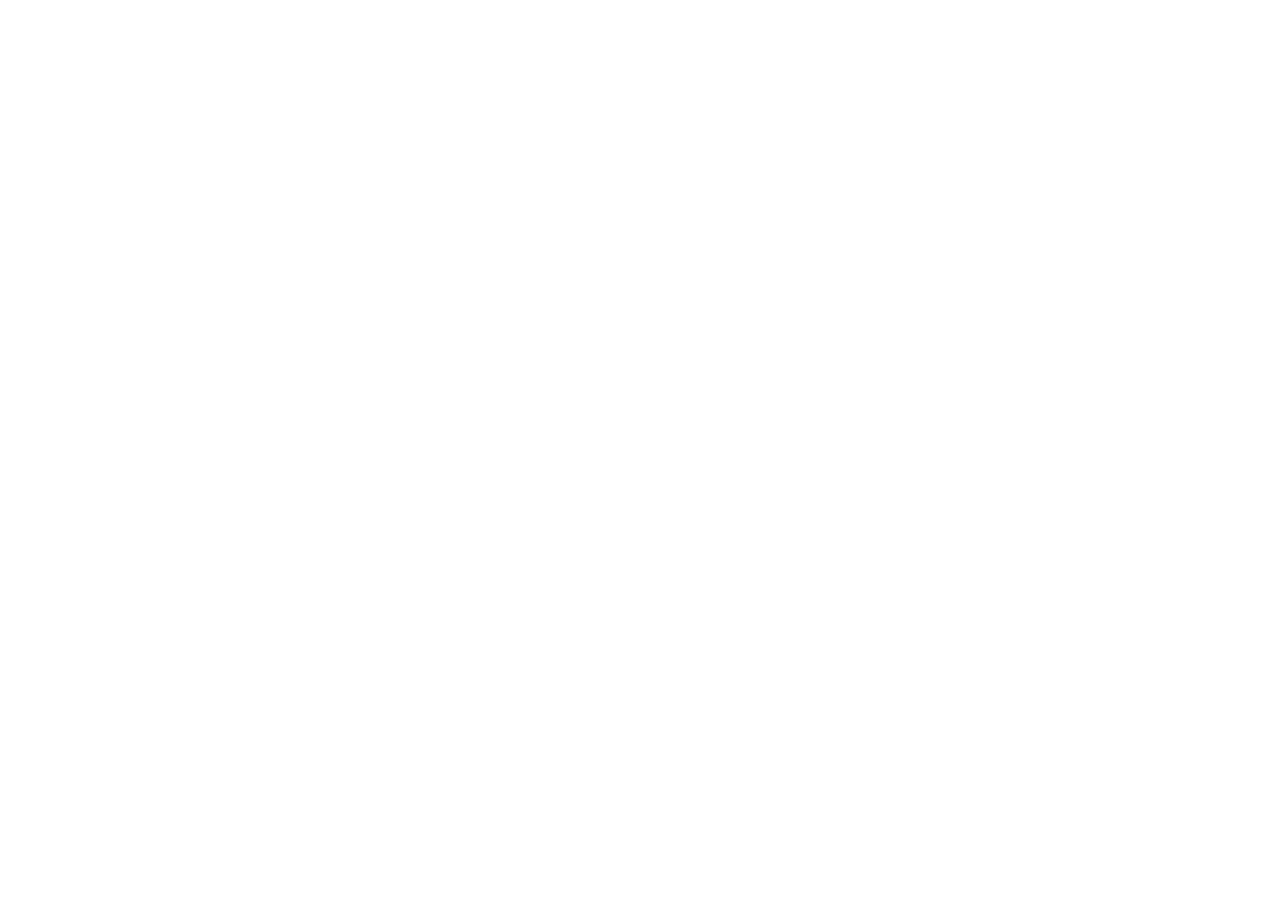
==== index.html @ dabef927 "criação dos arquivos html" ====
<!DOCTYPE html>
<html lang="en">
<head>
    <meta charset="UTF-8">
    <meta http-equiv="X-UA-Compatible" content="IE=edge">
    <meta name="viewport" content="width=device-width, initial-scale=1.0">
    <title>Document</title>
</head>
<body>
</body>
</html>
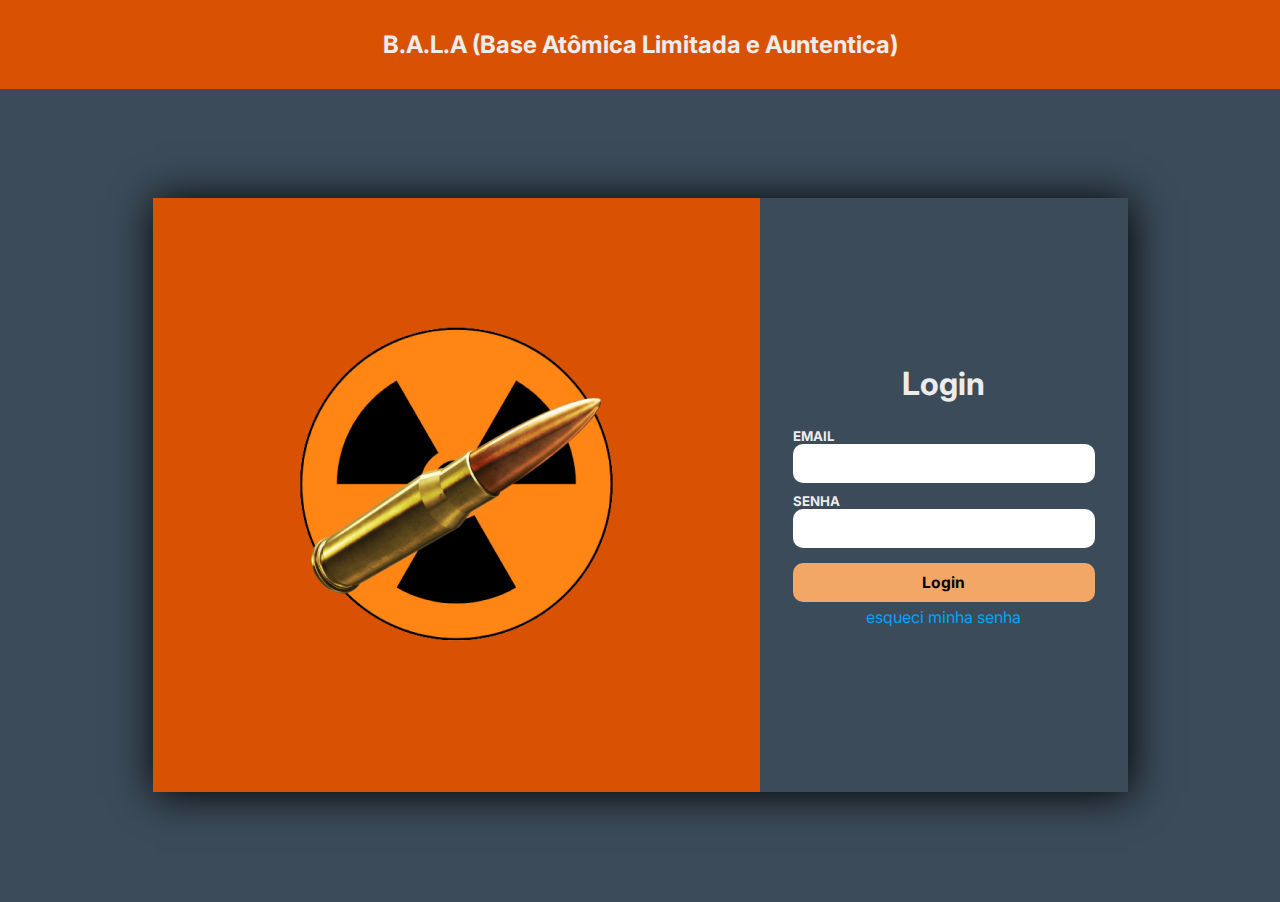
==== commit 5c960aa5: "Tela de login feita conforme o protótipo" ====
--- a/index.html
+++ b/index.html
@@ -1,11 +1,28 @@
 <!DOCTYPE html>
 <html lang="en">
-<head>
-    <meta charset="UTF-8">
-    <meta http-equiv="X-UA-Compatible" content="IE=edge">
-    <meta name="viewport" content="width=device-width, initial-scale=1.0">
-    <title>Document</title>
-</head>
-<body>
-</body>
-</html>+  <head>
+    <meta charset="utf-8" />
+    <meta name="viewport" content="width=device-width, initial-scale=1" />
+    <title>Tela de Login</title>
+    <link rel="stylesheet" href="./styles.css" />
+  </head>
+  <body>
+    <header>
+      <h2> B.A.L.A (Base Atômica Limitada e Auntentica)</h2>
+    </header>
+    <div class="wrapper">
+      <div class="conteiner">
+        <section class="logo">
+          <img src="B.A.L 2.png" alt="" />
+        </section>
+        <section class="login">
+          <h1>Login</h1>
+          <div class="style"><h5>EMAIL</h5><input type="text"></div>
+          <div class="style"><h5>SENHA</h5><input type="text"></div> 
+          <button class="centro"><h3>Login</h3></button>
+          <p id="blue">esqueci minha senha</p>
+        </section>
+      </div>
+    </div>
+  </body>
+</html>
--- a/styles.css
+++ b/styles.css
@@ -0,0 +1,94 @@
+@import url('https://fonts.googleapis.com/css2?family=Inter:wght@300;400;500&display=swap');
+* {
+    margin: 0;
+    box-sizing: border-box;
+    padding: 0;
+    font-family: 'Inter', sans-serif;
+}
+
+header{
+  display: flex;
+  justify-content: center;
+  align-items: center;
+  height: 89px;
+  background-color: #D95204;
+  color: #ECECEC;
+  
+  
+  
+}
+
+.wrapper{
+  height:90.3vh;
+  display: flex;
+  justify-content: center;
+  align-items: center;
+  background-color: #3B4B59;
+  
+
+}
+
+.conteiner {
+  display: flex;
+
+  box-shadow: 2px 2px 40px;
+    
+}
+
+
+.logo{
+    background:  #D95204;
+    width: 607px;
+    height: 594px;
+    display: flex;
+    align-items: center;
+    justify-content: center;
+
+}
+
+.login {
+    width: 368px;
+    height: 594px;
+    display: flex;
+    flex-direction: column;
+    align-items: center;
+    justify-content: center;
+
+    
+}
+
+.login h1 {
+    color: #ECECEC;
+    margin-bottom: 20px;
+    
+}
+
+.style {
+padding: 5px;
+color: #ECECEC;
+}
+
+.style input {
+border-radius: 10px;
+border: none; 
+width: 302px;
+height: 39px;
+}
+
+.centro {
+width: 302px;
+height: 39px;
+border-radius: 10px;
+border: none;
+margin-top: 10px;
+background-color: #F2A766;
+
+}
+
+#blue {
+    color: #00A3FF;
+    margin-top: 5px;
+    width: 400px;
+    text-align: center;
+}
+
